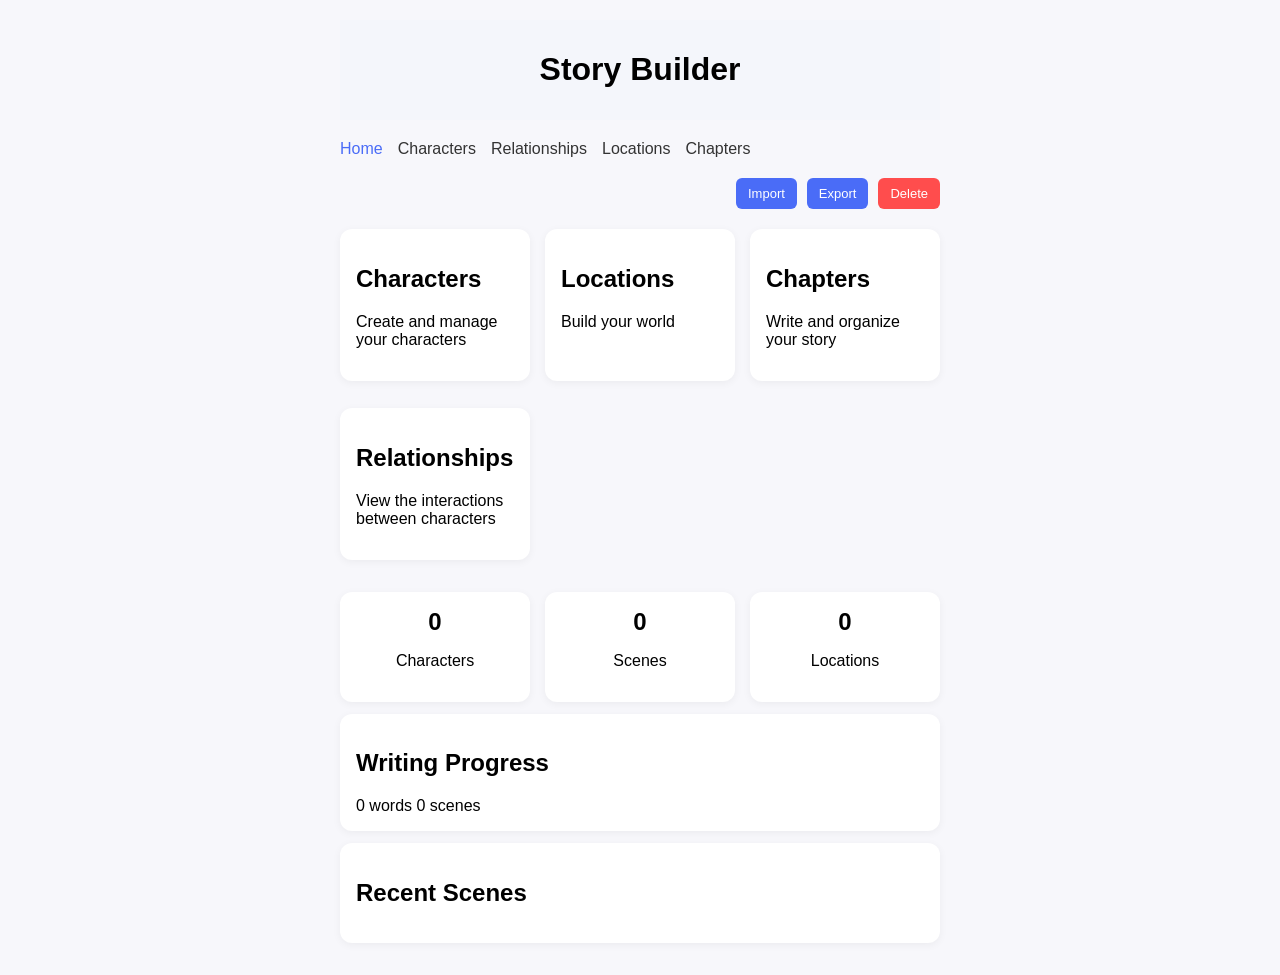
==== lib/index.html @ abca4344 "Finished relationship graph and deleted link manager from locations page" ====
<!DOCTYPE html>
<html lang="en">
<head>
  <meta charset="UTF-8" />
  <title>Story Builder</title>
  <link rel="stylesheet" href="css/style.css" />
</head>
<body>
  <div class="app">
    <!-- Header -->
    <header class="top-bar">
      <h1>Story Builder</h1>
    </header>

    <!-- Navigation Bar -->
    <nav class="main-nav">
      <a href="index.html" class="active">Home</a>
      <a href="characters.html">Characters</a>
      <a href="relationships.html">Relationships</a>
      <a href="locations.html">Locations</a>
      <a href="chapters.html">Chapters</a>
    </nav>

    <!-- Tool Bar -->
    <div class="toolbar">
      <label for="import-file" class="btn">Import</label>
      <input type="file" id="import-file" />
      <button id="export-data">Export</button>
      <button class="danger" id="delete-data">Delete</button>
    </div>

    <!-- Dashboard -->
    <main>

      <!-- Navigation Cards -->
      <section class="dashboard-grid">

        <a href="characters.html" class="card nav-card">
          <h2>Characters</h2>
          <p>Create and manage your characters</p>
        </a>

        <a href="locations.html" class="card nav-card">
          <h2>Locations</h2>
          <p>Build your world</p>
        </a>

        <a href="chapters.html" class="card nav-card">
          <h2>Chapters</h2>
          <p>Write and organize your story</p>
        </a>

        <a href="relationships.html" class="card nav-card">
          <h2>Relationships</h2>
          <p>View the interactions between characters</p>
        </a>

      </section>

      <!-- Stats -->
      <section class="stats">
        <div class="card stat-card">
          <h3 id="char-count">0</h3>
          <p>Characters</p>
        </div>

        <div class="card stat-card">
          <h3 id="scene-count">0</h3>
          <p>Scenes</p>
        </div>

        <div class="card stat-card">
          <h3 id="location-count">0</h3>
          <p>Locations</p>
        </div>
      </section>

      <!-- Writing Progress -->
      <section class="card progress-card">
        <h2>Writing Progress</h2>

        <div class="progress-info">
          <span id="word-count">0 words</span>
          <span id="scene-total">0 scenes</span>
        </div>

        <div class="progress-bar">
          <div id="progress-fill"></div>
        </div>
      </section>

      <!-- Recent Scenes -->
      <section class="card">
        <h2>Recent Scenes</h2>
        <ul id="recent-scenes"></ul>
      </section>
    </main>
  </div>

  <script type="module" src="js/home.js"></script>
</body>
</html>
---- lib/css/style.css ----
/* =========================
   BASE
========================= */

body {
  font-family: Arial, sans-serif;
  max-width: 600px;
  margin: 0 auto;
  padding: 20px;
  background: #f7f7fb;
}

.app {
  display: flex;
  flex-direction: column;
}

/* =========================
   NAVIGATION
========================= */

.top-bar {
  position: sticky;
  top: 0;
  z-index: 10;

  display: flex;
  justify-content: center;
  align-items: center;

  padding: 10px 0;
  margin-bottom: 20px;

  background: #f4f6fb;
}

.main-nav {
  display: flex;
  gap: 15px;
  margin-bottom: 20px;
}

.main-nav a {
  text-decoration: none;
  color: #333;
  font-weight: 500;
}

.main-nav a.active {
  color: #4a6cf7;
}

/* =========================
   BUTTONS
========================= */

button,
.btn {
  padding: 8px 12px;
  font-size: 13px;

  border: none;
  border-radius: 6px;

  background: #4a6cf7;
  color: white;

  cursor: pointer;
  text-decoration: none;

  transition: opacity 0.2s ease;
}

button:hover,
.btn:hover {
  opacity: 0.75;
}

button.danger {
  background: #ff4d4d;
}

/* =========================
   TOOLBAR
========================= */

.toolbar {
  display: flex;
  justify-content: flex-end;
  align-items: center;
  gap: 10px;
  margin-bottom: 20px;
}

.toolbar input[type="file"] {
  display: none;
}

/* =========================
   FORMS / INPUTS
========================= */

form,
.search-bar {
  display: flex;
  gap: 10px;

  margin-bottom: 20px;
  padding: 15px;

  background: white;
  border-radius: 8px;
}

input,
textarea {
  flex: 1;
  width: 100%;

  padding: 10px;

  font-family: inherit;
  font-size: 16px;
  line-height: 1.6;

  border: 1px solid #ddd;
  border-radius: 8px;
  outline: none;

  resize: vertical;
  transition: border-color 0.2s ease;
}

input:focus {
  border-color: #4a6cf7;
}

textarea {
  min-height: 400px;
  max-width: 900px;
}

/* =========================
   LIST / GRID SYSTEM
========================= */

ul {
  list-style: none;
  margin: 0;
  padding: 0;
}

li {
  margin-bottom: 10px;
}

.card-grid {
  display: grid;
  grid-template-columns: repeat(auto-fill, minmax(180px, 1fr));
  gap: 15px;
  margin-top: 20px;
}

/* =========================
   CARDS
========================= */

.card {
  padding: 16px;
  margin-bottom: 12px;

  background: white;
  border-radius: 12px;

  cursor: pointer;

  box-shadow: 0 2px 8px rgba(0, 0, 0, 0.05);
  transition: transform 0.15s ease, box-shadow 0.15s ease;
}

.card:hover {
  transform: translateY(-2px);
  box-shadow: 0 6px 14px rgba(0, 0, 0, 0.08);
}

.card p {
  overflow: hidden;
  display: -webkit-box;
  -webkit-line-clamp: 2;
  line-clamp: 2;
  -webkit-box-orient: vertical;
}

/* Disable hover for non-clickable cards */
.stat-card:hover,
.progress-card:hover {
  transform: none;
  box-shadow: 0 2px 8px rgba(0, 0, 0, 0.05);
  cursor: default;
}

/* =========================
   ACTIONS / BUTTON GROUPS
========================= */

.actions {
  display: flex;
  gap: 10px;
  margin-top: 10px;
}

.actions button {
  padding: 6px 10px;
  font-size: 13px;
}

.top-actions {
  display: flex;
  align-items: center;
  gap: 10px;
  margin-bottom: 15px;
}

/* =========================
   DASHBOARD (HOME)
========================= */

.dashboard-grid {
  display: grid;
  grid-template-columns: repeat(auto-fit, minmax(180px, 1fr));
  gap: 15px;
  margin-bottom: 20px;
}

.nav-card {
  text-decoration: none;
  color: inherit;
}

.stats {
  display: flex;
  gap: 15px;
}

.stat-card {
  flex: 1;
  text-align: center;
}

.stat-card h3 {
  font-size: 24px;
  margin: 0;
}

/* =========================
   EDITOR LAYOUT
========================= */

.view {
  display: flex;
  flex-direction: column;
}

.scene-title {
  margin-bottom: 10px;
}

.scene-content {
  min-height: 400px;
}

/* =========================
   TITLE EDITOR (CHAPTER STYLE)
========================= */

.title-wrapper {
  display: flex;
  align-items: center;
  justify-content: center;
  gap: 10px;
  margin: 10px 0 20px;
}

.title-wrapper h2 {
  margin: 0;
  text-align: center;
}

.title-input {
  display: none;
  text-align: center;
  font-size: 1.5rem;
  font-weight: bold;
}

.edit-btn {
  background: transparent;
  border: none;
  cursor: pointer;
  font-size: 20px;
  padding: 0;
}

/* =========================
   LINKS SYSTEM
========================= */

.links {
  margin-top: 20px;
  padding: 10px;
  background: white;
  border-radius: 8px;
  width: 100%;
}

.link-tag {
  display: flex;
  font-family: Arial, sans-serif;
  font-size: 16px;
  justify-content: space-between;
  align-items: center;
  padding: 10px 10px;
  margin-top: 5px;
  background: #f2f2f2;
  border-radius: 6px;
  cursor: pointer;
}

.link-tag button {
  background: transparent;
  border: none;
  cursor: pointer;
  color: red;
}


/* =========================
   LINK MANAGER TITLE
========================= */

.links::before {
  content: "Link Manager";
  display: block;

  font-family: Arial, sans-serif;
  font-weight: bold;
  font-size: 20px;

  margin-bottom: 20px;
  color: #333;
}

/* =========================
   LAYOUT ROW
========================= */

.links-add {
  display: flex;
  justify-content: space-between;
  align-items: center;

  gap: 20px;

  width: 100%;
}

.links select {
  appearance: none;
  -webkit-appearance: none;
  -moz-appearance: none;

  font-family: Arial, sans-serif;
  font-size: 16px;

  flex: 1;

  background: white;
  border: 1px solid #ddd;

  border-radius: 8px;

  padding: 8px 12px;

  max-width: 240px;
  height: 36px;

  cursor: pointer;
}

.links button {
  flex: 1;
  max-width: 80px;
  height: 36px;
  border-radius: 8px;
  padding: 0 12px;
}

/* =========================
   RELATIONSHIPS GRAPH
========================= */

#graph-view {
  position: relative;
  width: 100%;
  height: 400px;
  overflow: hidden;
  background: white;
  border-radius: 16px;
  cursor: grab;
}

.graph-world {
  position: absolute;
  width: 3000px;
  height: 3000px;
  transform-origin: top left;
}

/* =========================
   LOCATION ZONES
========================= */

.location-zone {
  position: absolute;
  border: 2px solid #d8dce8;
  border-radius: 50%;
  background: rgba(244,246,251,0.75);
  z-index: 1;
}

.location-title {
  position: absolute;
  padding: 10px;
  top: 14px;
  left: 50%;
  width: 70%;
  transform: translateX(-50%);
  text-align: center;
  font-size: 13px;
  font-weight: 600;
  line-height: 1.2;
  color: #555;
  z-index: 5;
  word-wrap: break-word;
  overflow-wrap: break-word;
}

/* =========================
   NODES
========================= */

.node {
  position: absolute;
  transform: translate(-50%, -50%);
  padding: 10px 14px;
  border-radius: 999px;
  background: #4a6cf7;
  color: white;
  font-size: 13px;
  font-weight: 500;
  cursor: pointer;
  z-index: 2;
}

.node.active {
  background: #ffcc00;
  color: black;
}

/* =========================
   LINES
========================= */

.line {
  position: absolute;
  height: 2px;
  background: rgba(0,0,0,0.2);
  transform-origin: left center;
  z-index: 1;
}

.line.active-line {
  background: #4a6cf7;
  height: 3px;
}

/* =========================
   GRAPH ZOOM BUTTON
========================= */

.graph-zoom-controls {
  position: absolute;
  right: 12px;
  bottom: 12px;

  display: flex;
  flex-direction: row;
  gap: 8px;

  z-index: 1000;
}

.graph-zoom-controls button {
  width: 36px;
  height: 36px;

  border: none;
  border-radius: 10px;

  background: white;
  color: #333;

  font-size: 20px;
  font-weight: 300;

  cursor: pointer;

  box-shadow: 0 2px 10px rgba(0,0,0,0.1);
}

.graph-zoom-controls button:hover {
  background: #f2f4ff;
}

/* =========================
   UTILITIES
========================= */

.hidden {
  display: none !important;
}
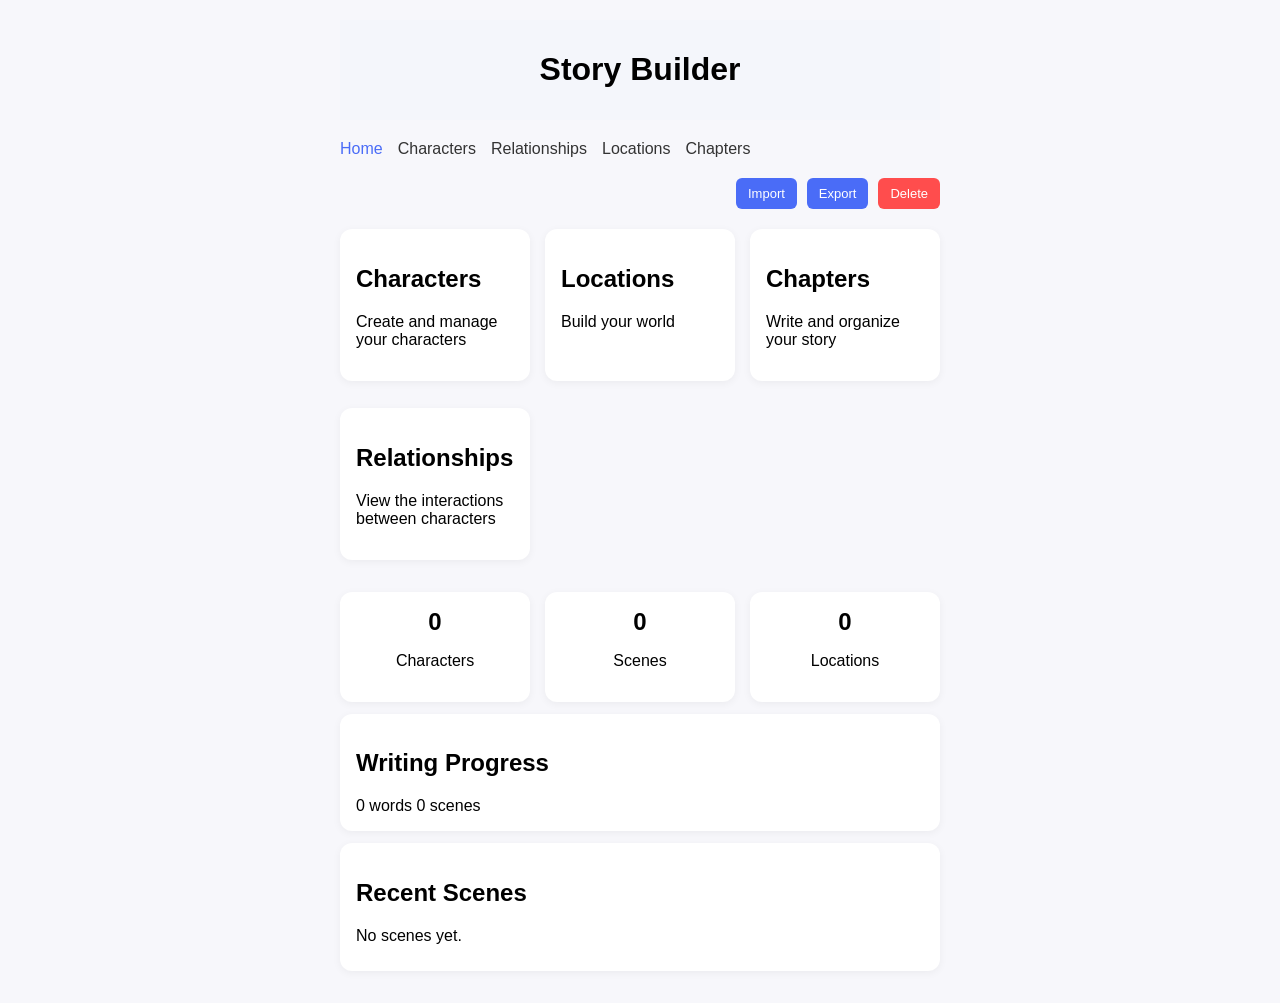
==== commit 0b8b3e13: "Refactored style.css into multiple css files by components and pages" ====
--- a/lib/index.html
+++ b/lib/index.html
@@ -3,7 +3,7 @@
 <head>
   <meta charset="UTF-8" />
   <title>Story Builder</title>
-  <link rel="stylesheet" href="css/style.css" />
+  <link rel="stylesheet" href="styles/style.css" />
 </head>
 <body>
   <div class="app">
@@ -97,6 +97,6 @@
     </main>
   </div>
 
-  <script type="module" src="js/home.js"></script>
+  <script type="module" src="scripts/home.js"></script>
 </body>
 </html>
--- a/lib/styles/style.css
+++ b/lib/styles/style.css
@@ -0,0 +1,17 @@
+/* BASE */
+@import "base/layout.css";
+@import "base/utilities.css";
+
+/* COMPONENTS */
+@import "components/avatar.css";
+@import "components/buttons.css";
+@import "components/cards.css";
+@import "components/forms.css";
+@import "components/graph.css";
+@import "components/links.css";
+@import "components/navigation.css";
+@import "components/toolbar.css";
+
+/* PAGES */
+@import "pages/dashboard.css";
+@import "pages/editor.css";
